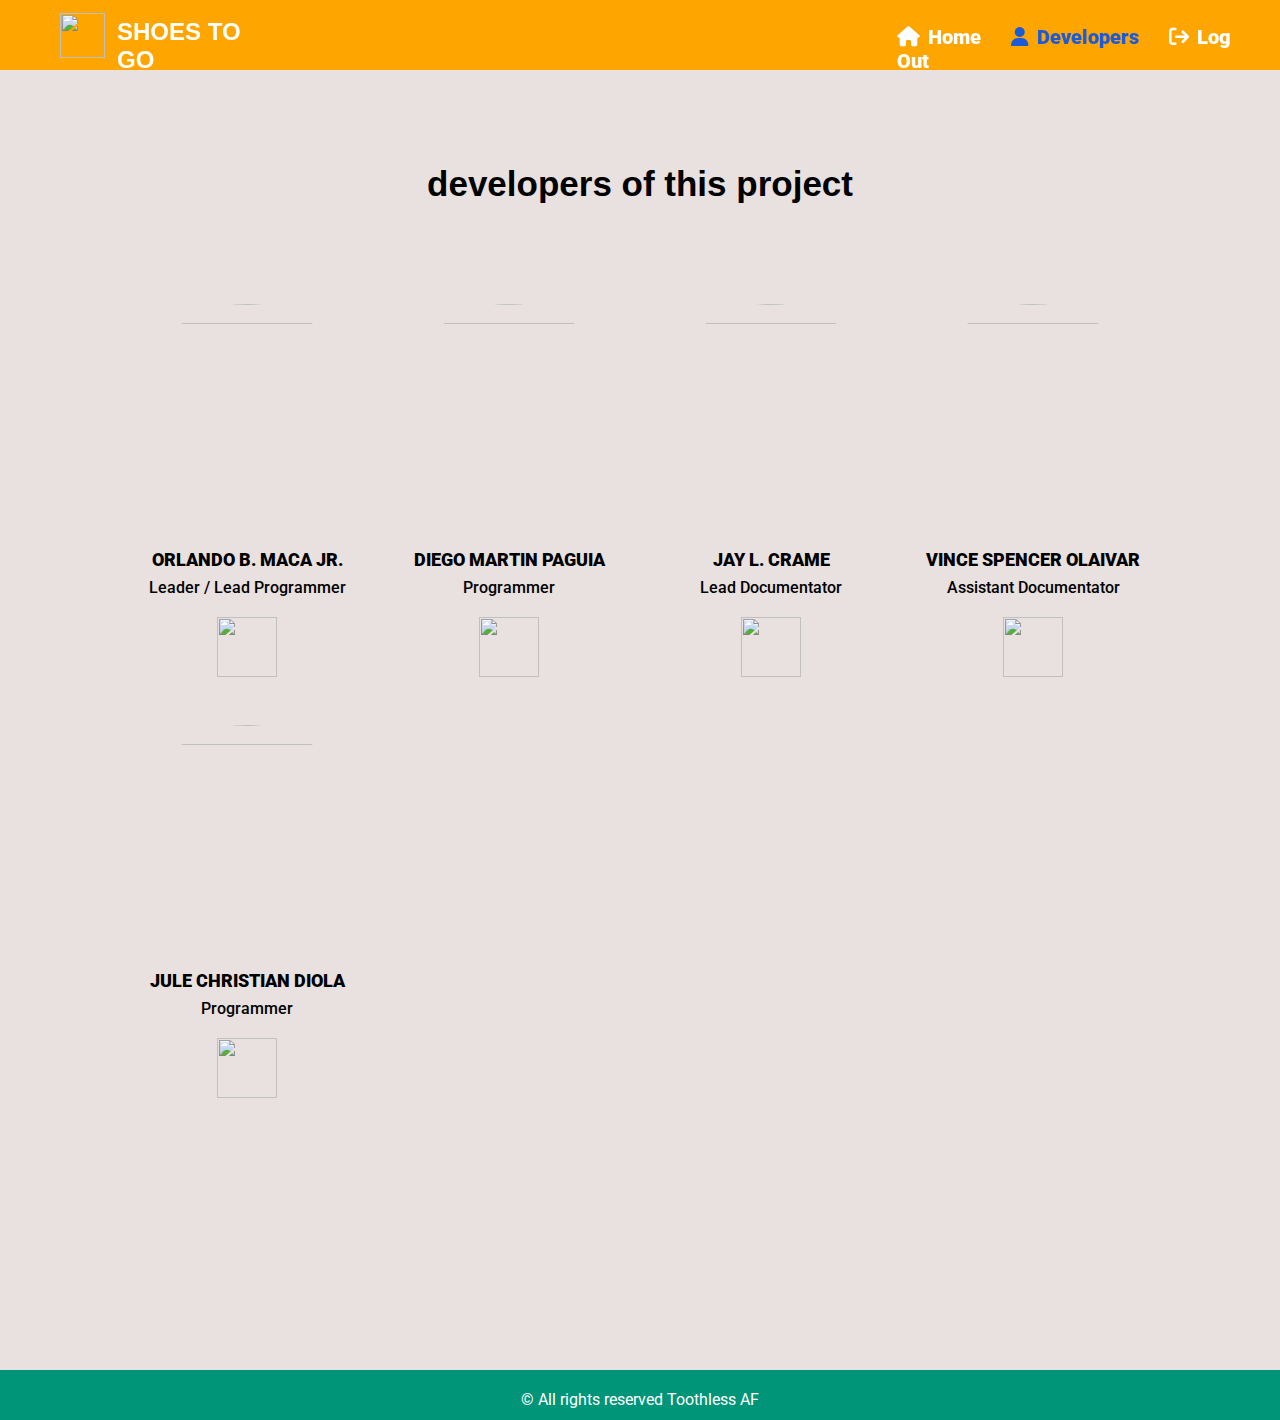
==== developers.html @ 9e3be0ca "Add files via upload" ====
<!DOCTYPE html>
<html lang="en">
<head>
    <meta charset="UTF-8">
    <meta name="viewport" content="width=device-width, initial-scale=1.0">
    <link rel="stylesheet" href="developers.css">
    <link rel="shortcut icon" href="img/logo.jpg" type="image/x-icon">
    <link href='https://unpkg.com/boxicons@2.1.2/css/boxicons.min.css' rel='stylesheet'>
    <script src="https://kit.fontawesome.com/9db1bfe32c.js" crossorigin="anonymous"></script>
    <link  rel="stylesheet" href="https://cdnjs.cloudflare.com/ajax/libs/font-awesome/4.7.0/css/font-awesome.min.css"/>
    <link rel="stylesheet" href="https://cdn.jsdelivr.net/npm/@fortawesome/fontawesome-free@6.4.2/css/all.min.css">
    <link rel="stylesheet" href="https://unpkg.com/swiper/swiper-bundle.min.css" />
    <title>Developers | Shoes to Go</title>
</head>
<body>
    
    <header>

        <div class="logo-container">

            <img src="img/logo.jpg">
            <h2> SHOES TO GO </h2>

        </div>
        
        <div class="nav-links">

            <a href="homepage.html"><i class="fa-solid fa-house"></i>Home</a>
            <a href="developers.html"><i class="fa-solid fa-user"></i>Developers</a>
            <a onclick="logout()"><i class="fa-solid fa-arrow-right-from-bracket"></i>Log Out</a>

        </div>

    </header>

    <section class="shop container">
        <h2 class="section-title">developers of this project</h2>

        <!-- CONTENT  -->
        <div class="shop-content">
            <!-- BOX 1 -->
            <div class="product-box">
                <img src="https://scontent.fceb2-2.fna.fbcdn.net/v/t39.30808-6/272960744_1715400612156222_1186354887132621129_n.jpg?_nc_cat=102&ccb=1-7&_nc_sid=5f2048&_nc_eui2=AeHw3DOKfl1Sl-VIFLYzBZFyq0WN4p80VKmrRY3inzRUqSLO3cT1kFlotW6ooM6Uo42-4xteLBsGaYfd0n9nWPPt&_nc_ohc=_9QRXciZNVcQ7kNvgEbbcnF&_nc_ht=scontent.fceb2-2.fna&oh=00_AfCs5i2qbvnRYkj1nko2LVZUNLGkTM5FdhGX1PwRgeKkIw&oe=6638C18E" alt="" class="product-img">
                <h2 class="product-title">Orlando B. Maca Jr.</h2>
                <span class="product-price">Leader / Lead Programmer</span>
                <div class="logo-link">
                    <a href="https://www.facebook.com/Orlando.maca.1.4.7" target="_blank"><img src="img/icons8-fb-color/icons8-fb-240.png" alt=""></i></a>
                </div>
            </div>
            <!-- BOX 2 -->
            <div class="product-box">
                <img src="img/diego.jpg" alt="" class="product-img">
                <h2 class="product-title">Diego Martin Paguia</h2>
                <span class="product-price">Programmer</span>
                <div class="logo-link">
                    <a href="https://www.facebook.com/diegomartin.paguia" target="_blank"><img src="img/icons8-fb-color/icons8-fb-240.png" alt=""></i></a>
                </div>
            </div>
            <!-- BOX 3 -->
            <div class="product-box">
                <img src="img/crame.jpg" alt="" class="product-img">
                <h2 class="product-title">Jay L. Crame</h2>
                <span class="product-price">Lead Documentator</span>
                <div class="logo-link">
                    <a href="https://www.facebook.com/jay.crame.77" target="_blank"><img src="img/icons8-fb-color/icons8-fb-240.png" alt=""></i></a>
                </div>
            </div>
            <!-- BOX 4 -->
            <div class="product-box">
                <img src="https://scontent.fmnl25-2.fna.fbcdn.net/v/t1.6435-9/37835220_1917241168338425_2911654992492363776_n.jpg?_nc_cat=111&ccb=1-7&_nc_sid=5f2048&_nc_eui2=AeFUp1dXm0xbXcKihWCauROB7k-9gU9ls9nuT72BT2Wz2U3sYTDAOi9IBES_z9a3Isu0qdWJDiwX19d9CS60o3Z3&_nc_ohc=00BfUE5hVpMQ7kNvgESPICv&_nc_ht=scontent.fmnl25-2.fna&oh=00_AfBd81nJlosSFahGlc7BGeLxP7GztcY9ycrj_nkgdRJn1w&oe=665A8DE2" alt="" class="product-img">
                <h2 class="product-title">Vince Spencer Olaivar</h2>
                <span class="product-price">Assistant Documentator</span>
                <div class="logo-link">
                    <a href="https://www.facebook.com/volaivar" target="_blank"><img src="img/icons8-fb-color/icons8-fb-240.png" alt=""></i></a>
                </div>
            </div>
            <!-- BOX 5 -->
            <div class="product-box">
                <img src="https://scontent.fceb2-1.fna.fbcdn.net/v/t39.30808-6/357822769_6348919205225220_6355561258102979281_n.jpg?_nc_cat=101&ccb=1-7&_nc_sid=5f2048&_nc_eui2=AeF7TAeS08IwDQ_IiRyyZuLzAoU5aCJsRREChTloImxFESpTXf3U2xjWrB8xyWZaXFHqjaDL-IBjPrGvBADb4Dzy&_nc_ohc=0qAUPN2GqHoQ7kNvgGdCF2u&_nc_ht=scontent.fceb2-1.fna&oh=00_AfDIFKfOMonwUM2MkSLyn3PmFNHcRkW_z_OhuMwWG6VazQ&oe=6638EDEF" alt="" class="product-img">
                <h2 class="product-title">Jule Christian Diola</h2>
                <span class="product-price">Programmer</span>
                <div class="logo-link">
                    <a href="https://www.facebook.com/zulechristian" target="_blank"><img src="img/icons8-fb-color/icons8-fb-240.png" alt=""></i></a>
                </div>
            </div>
        </div>
    </section>

    <footer>

        <p>© All rights reserved Toothless AF </p>

    </footer>

    <div class="loader"></div>

    <script src="loadingAnimation.js"></script>
    <script>
        function logout() {
            var confirmLogout = confirm('Are you sure you want to log out?');

            if (confirmLogout) {

                // Redirect the user to the logout page or login page
                window.location.href = 'login-page.html';

            }
        }
    </script>
    <script src="add-to-cart-buy.js"></script>

</body>
</html>
---- developers.css ----
@import url('https://fonts.googleapis.com/css2?family=Roboto:ital,wght@0,100;0,300;0,400;0,500;0,700;0,900;1,100;1,300;1,400;1,500;1,700;1,900&display=swap');
@import url('https://fonts.googleapis.com/css2?family=Permanent+Marker&display=swap');

* {
    margin: 0;
    font-family: "Roboto", sans-serif;
    padding: 0;
    scroll-behavior: smooth;
}

body {
    background-color: rgb(233, 224, 224);
}

header {
    background-color: orange;
    color: white;
    display: flex;
    height: 70px;
    position: fixed;
    top: 0;
    width: 100%;
    z-index: 100;
}

.logo-container {
    height: 45px;
    width: fit-content;
    margin: 13px 620px 0 60px;
    display: flex;
}

.logo-container img {
    height: 45px;
    width: 45px;
    margin: 0 12px 0 0;
}

.logo-container h2 {
    font-family: "Permanent Marker", sans-serif;
    margin: 5px 0 0 0;
}

.nav-links {
    height: fit-content;
    margin: 25px 0;
    font-size: 20px;
}

.nav-links a {
    text-decoration: none;
    font-weight: 900;
    color: white;
    margin: 0 25px 0 0;
    transition: .2s ease;
}

.nav-links i {
    margin: 0 8px 0 0;
}

.nav-links a:nth-child(2) {
    color: rgb(27, 91, 218);
}

.nav-links a:nth-child(3) {
    cursor: pointer;
}

.nav-links a:hover {
    color: rgb(27, 91, 218);
    transition: .2s ease;
}

:root{
    --main-color: #fd4646;
    --sec-color: #4946fd;
    --text-color: #171427;
    --bg-color: #fff;
}

.container{
    max-width: 2000px;
    margin: auto;
    width: 80%;
}

section{
    padding: 4rem 0 3rem;
}

img{
    width: 100%;
}

/* SHOP SECTION  */
.shop{
    margin-top: 100px;
}
.section-title{
    font-style: 1.5rem;
    font-family: "Permanent Marker", sans-serif;
    font-size: 35px;
    font-weight: 600;
    text-align: center;
    margin-bottom: 100px;
}
.shop-content{
    display: grid;
    grid-template-columns: repeat(auto-fit, minmax(220px, auto));
    gap: 1.5rem;
}
.product-box{
    position: relative;
    text-align: center;
}
.product-box:hover{
    padding: 10px;
    transition: .4s;
}

.product-img{
    width: 100%;
    aspect-ratio: 1/1;
    object-fit: cover;
    margin-bottom: .5rem;
    border-radius: 100%;
}

.product-title{
    font-size: 1.1rem;
    font-weight: 900;
    text-transform: uppercase;
    margin-bottom: .5rem;
}
.product-price{
    font-weight: 500;
}
.add-cart{
    position: absolute;
    bottom: 0;
    right: 0;
    background-color: var(--text-color);
    color: var(--bg-color);
    padding: 10px;
    cursor: pointer;
}
.add-cart:hover{
    background-color: yellow;
    color: black;
}

.logo-link {
    margin: 20px 78px;
}

.logo-link img {
    height: 60px;
    width: 60px;
}

/* Footer */

footer {
    height: 30px;
    background-color: #009578;
    margin-top: 200px;
    padding-top: 20px;
}

footer p {
    text-align: center;
    color: white;
}

/* Scroll Bar */

::-webkit-scrollbar {
    width: 10px;
}

::-webkit-scrollbar-track {
    background: #f1f1f1;
}

::-webkit-scrollbar-thumb {
    background: #888;
}

::-webkit-scrollbar-thumb:hover {
    background: #555;
}

/* loading animation */

.loader {
    position: fixed;
    top: 0;
    left: 0;
    width: 100vw;
    height: 100vh;
    display: flex;
    align-items: center;
    justify-content: center;
    background: #333333;
    transition: opacity 0.75s, visibility 0.75s;
}

.loader--hidden {
    opacity: 0;
    visibility: hidden;
}

.loader::after {
    content: "";
    width: 75px;
    height: 75px;
    border: 15px solid #dddddd;
    border-top-color: #009578;
    border-radius: 50%;
    animation: loading 0.75s ease infinite;
}

@keyframes loading {
    from {
      transform: rotate(0turn);
    }
    to {
      transform: rotate(1turn);
    }
}
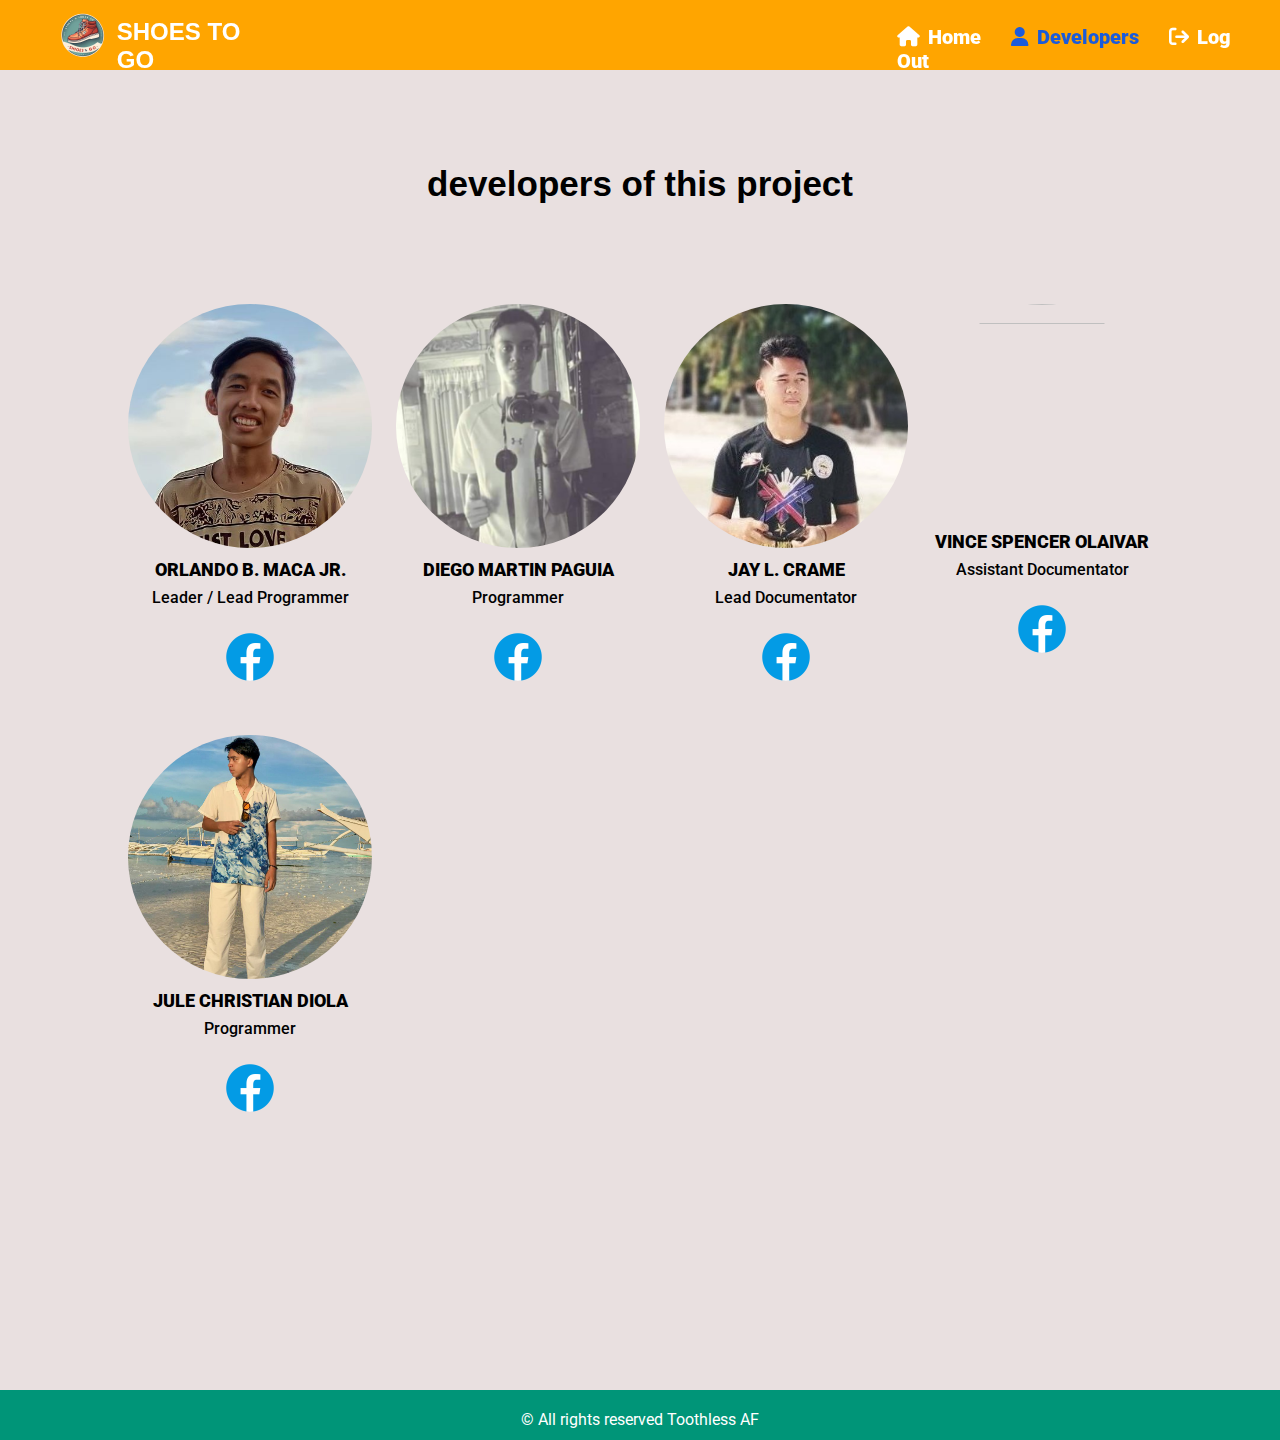
==== commit 6c33d9b9: "Update developers.html" ====
--- a/developers.html
+++ b/developers.html
@@ -40,7 +40,7 @@
         <div class="shop-content">
             <!-- BOX 1 -->
             <div class="product-box">
-                <img src="https://scontent.fceb2-2.fna.fbcdn.net/v/t39.30808-6/272960744_1715400612156222_1186354887132621129_n.jpg?_nc_cat=102&ccb=1-7&_nc_sid=5f2048&_nc_eui2=AeHw3DOKfl1Sl-VIFLYzBZFyq0WN4p80VKmrRY3inzRUqSLO3cT1kFlotW6ooM6Uo42-4xteLBsGaYfd0n9nWPPt&_nc_ohc=_9QRXciZNVcQ7kNvgEbbcnF&_nc_ht=scontent.fceb2-2.fna&oh=00_AfCs5i2qbvnRYkj1nko2LVZUNLGkTM5FdhGX1PwRgeKkIw&oe=6638C18E" alt="" class="product-img">
+                <img src="img/acams.jpg" alt="" class="product-img">
                 <h2 class="product-title">Orlando B. Maca Jr.</h2>
                 <span class="product-price">Leader / Lead Programmer</span>
                 <div class="logo-link">
@@ -76,7 +76,7 @@
             </div>
             <!-- BOX 5 -->
             <div class="product-box">
-                <img src="https://scontent.fceb2-1.fna.fbcdn.net/v/t39.30808-6/357822769_6348919205225220_6355561258102979281_n.jpg?_nc_cat=101&ccb=1-7&_nc_sid=5f2048&_nc_eui2=AeF7TAeS08IwDQ_IiRyyZuLzAoU5aCJsRREChTloImxFESpTXf3U2xjWrB8xyWZaXFHqjaDL-IBjPrGvBADb4Dzy&_nc_ohc=0qAUPN2GqHoQ7kNvgGdCF2u&_nc_ht=scontent.fceb2-1.fna&oh=00_AfDIFKfOMonwUM2MkSLyn3PmFNHcRkW_z_OhuMwWG6VazQ&oe=6638EDEF" alt="" class="product-img">
+                <img src="img/jule.jpg" alt="" class="product-img">
                 <h2 class="product-title">Jule Christian Diola</h2>
                 <span class="product-price">Programmer</span>
                 <div class="logo-link">
@@ -110,4 +110,4 @@
     <script src="add-to-cart-buy.js"></script>
 
 </body>
-</html>+</html>
